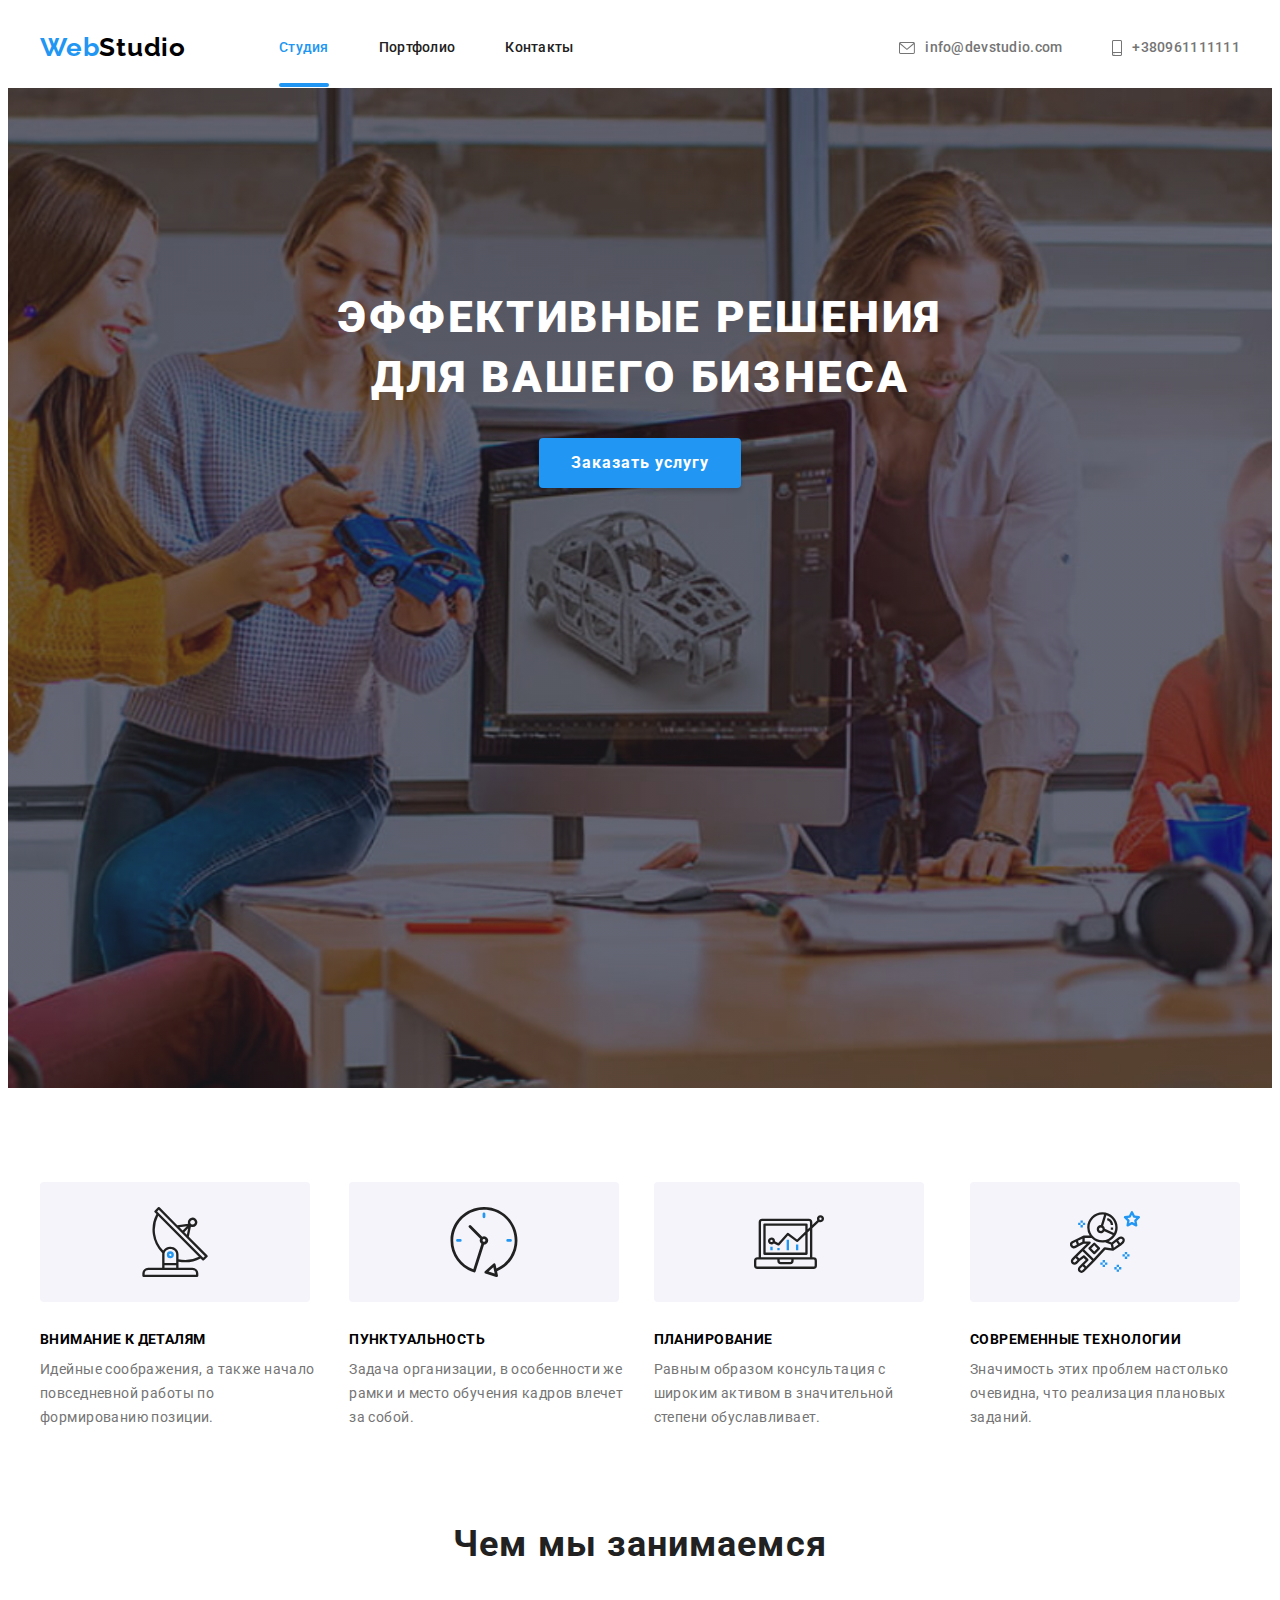
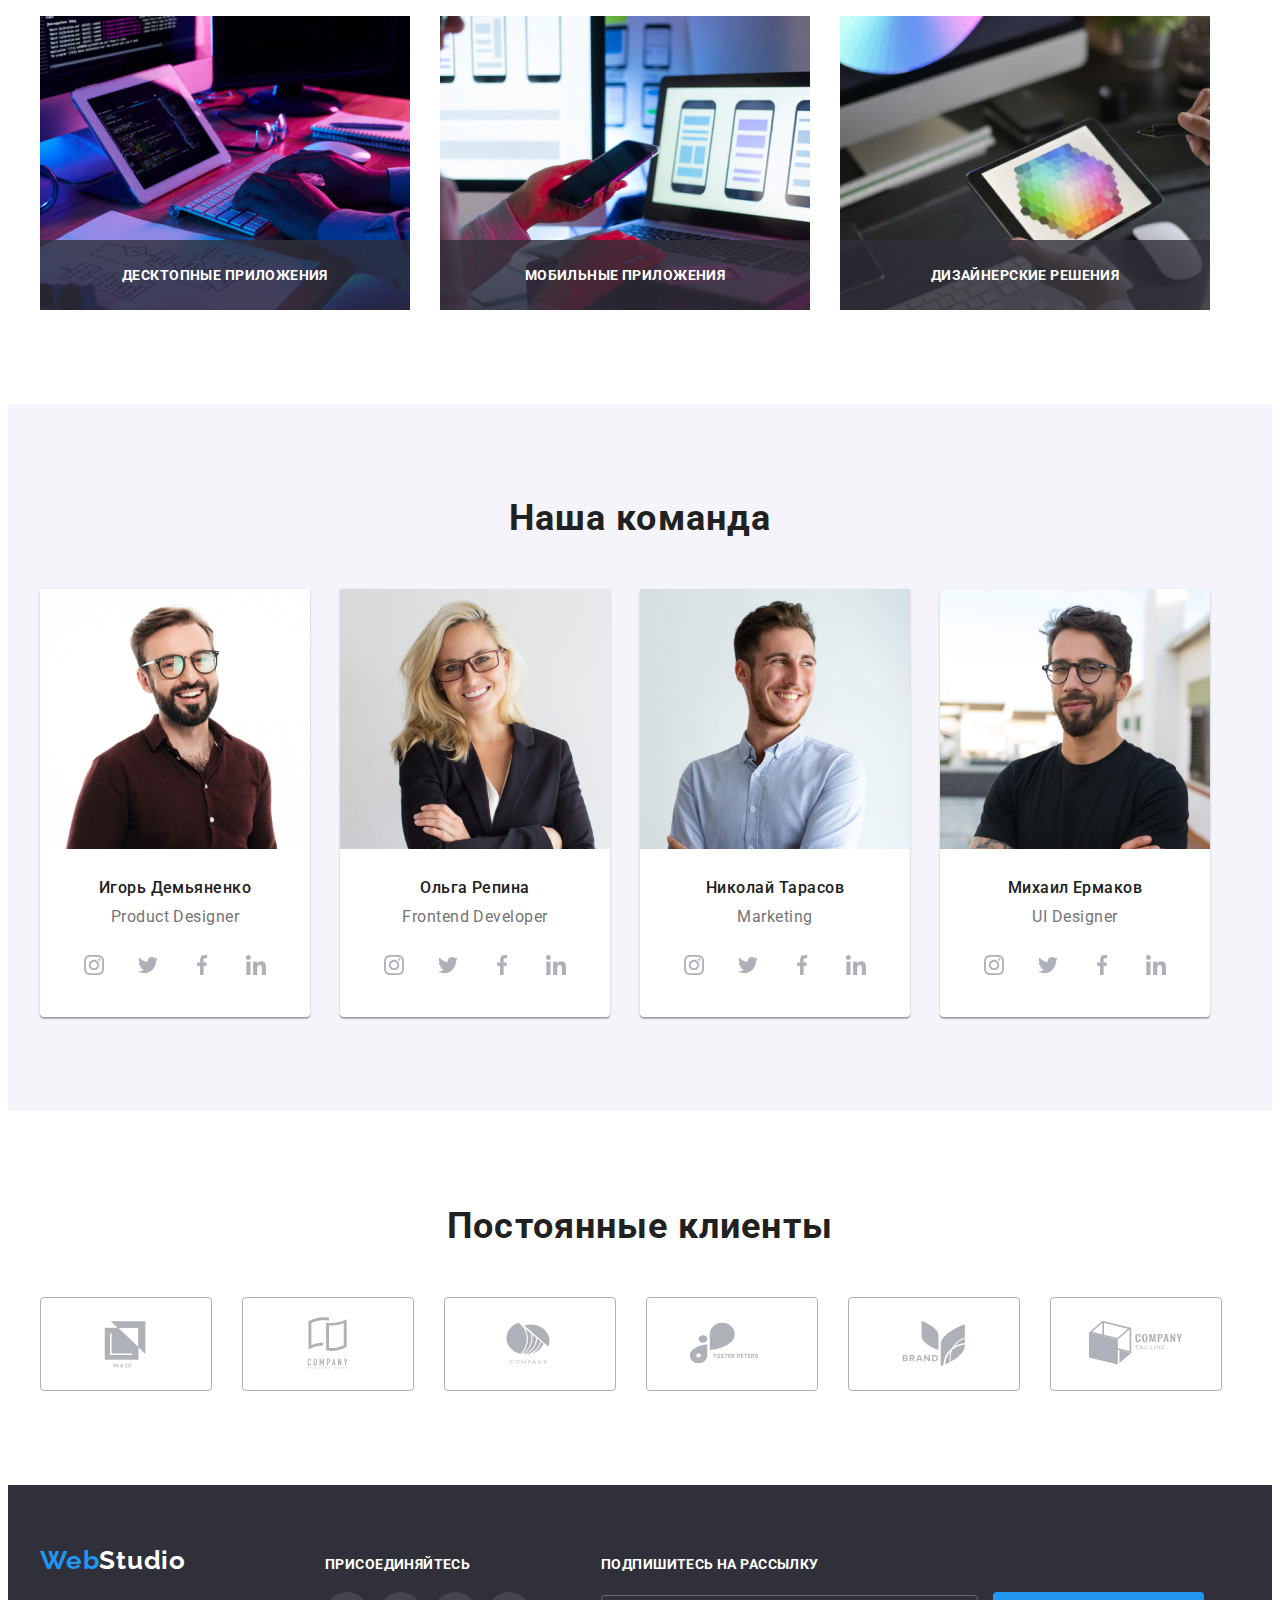
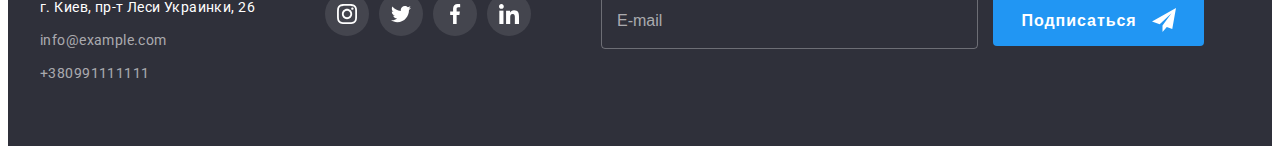
==== index.html @ 3ab35062 "fix" ====
<!DOCTYPE html>
<html lang="en">
<head>
    <meta charset="UTF-8">
    <meta http-equiv="X-UA-Compatible" content="IE=edge">
    <meta name="viewport" content="width=device-width, initial-scale=1.0">
    <title>Студия</title>
    <link rel="stylesheet" href="https://cdnjs.cloudflare.com/ajax/libs/modern-normalize/1.1.0/modern-normalize.min.css"
        integrity="sha512-wpPYUAdjBVSE4KJnH1VR1HeZfpl1ub8YT/NKx4PuQ5NmX2tKuGu6U/JRp5y+Y8XG2tV+wKQpNHVUX03MfMFn9Q=="
        crossorigin="anonymous" referrerpolicy="no-referrer" />
    <!-- Fonts -->
    <link
        href="https://fonts.googleapis.com/css2?family=Oleo+Script&family=Raleway:wght@700&family=Roboto:wght@400;500;700;900&display=swap"
        rel="stylesheet"
        />
    <!-- CSS -->
    <link rel="stylesheet" href="./css/styles.css">
</head>
<body >
   
<!-- main header -->
<header>
<div class="container">
    <nav class="nav-flex">
        <!-- main logo -->
        <a class="studio link" href=""><span class="web link">Web</span>Studio</a>
        <!-- main list -->
    
        <ul class="site-nav list">

            <li class="item">
                <a class="header-link current link" href="./index.html">Студия</a>
            </li>

            <li class="item">
                <a class="header-link link" href="./portfolio.html">Портфолио</a>
            </li>

            <li class="item">
                <a class="header-link link" href="">Контакты</a>
            </li>

        </ul>
        <!-- main gmail and number -->
        <ul class="auth-nav list">

            <li class="item">
                <a class="header-number-link link" href="mailto:info@devstudio.com">
                <svg class="num-email-icon" width="16" height="12">
                    <use href="./image/icons.svg/sprite.svg#icon-envelope"></use>
                </svg> info@devstudio.com</a>
            </li>

            <li class="item">
                <a class="header-number-link link" href="tel:+380961111111">
                <svg class="num-email-icon" width="10" height="16">
                    <use href="./image/icons.svg/sprite.svg#icon-smartphone"></use>
                </svg>+380961111111</a>
            </li>

        </ul>
    </nav>
</div>
</header>

<!-- main -->
<main>
    <!-- HERO -->
<section class="hero">
    <div class="container">
        <h1 class="decision">Эффективные решения для вашего бизнеса</h1>
        <button class="services-button" type="button"data-modal-open>Заказать услугу</button>
        <div class="backdrop is-hidden" data-modal>
            <div class="modal-wrapper">

                <button class="modal-btn" type="button" data-modal-close>
                   <svg class="close-icon" width="11" height="11">
                       <use href="./image/icons.svg/sprite.svg#icon-close"></use>
                   </svg>
                </button>

                <strong class="form-title">Оставьте свои данные, мы вам перезвоним</strong>
                <form class="modal-form">

                    <label class="form-group">
                        <span>Имя</span>
                        <input type="text" name="user-name">
                            <span class="warning"></span>
                            <span class="error"></span>
                        <svg class="form-icon" width="" height="">
                            <use href=""></use>
                        </svg>
                    </label>
                    <label class="form-group">
                        <span>Телефон</span>
                        <input type="number" name="user-phone">
                            <span class="warning"></span>
                            <span class="error"></span>
                        <svg class="form-icon" width="" height="">
                            <use href=""></use>
                        </svg>
                    </label>
                    <label class="form-group">
                        <span>Почта</span>
                        <input type="email" name="user-email">
                            <span class="warning"></span>
                            <span class="error"></span>
                        <svg class="form-icon" width="" height="">
                            <use href=""></use>
                        </svg>
                    </label>
                    
                    <label>
                        <span>Комментарий</span>
                        <textarea class="feedback" name="feedback" placeholder="Введите текст"></textarea>
                    </label>

                    <label class="form-policy-group">
                        <input type="checkbox">
                        <span class="form-policy-desc">Соглашаюсь с рассылкой и принимаю Условия договора</span>
                    </label>

                    <button class="services-button" 
                    type="submit">Отправить</button>
                </form>
            </div>
        </div>
    </div>
</section>
<!-- section work -->
<section class="menu">
    <div class="container">
        <h2 class="visually-hidden">Наши приемущества</h2>
        <ul class="work-exp list">

            <li class="grid-item">
                <a class="exp-link" href="">
                    <svg class="exp-icon" width="70"   height="70">
                        <use href="./image/icons.svg/sprite.svg#icon-antenna"></use>
                    </svg>
                </a>
                <h3 class="h3-Benefits">Внимание к деталям</h3>
                <p class="p-Benefits">Идейные соображения, а также начало повседневной работы по формированию позиции.</p>
            </li>
        
            <li class="grid-item">
                <a class="exp-link" href="">
                    <svg class="exp-icon" width="70"   height="70">
                        <use href="./image/icons.svg/sprite.svg#icon-clock"></use>
                    </svg>
                </a>
                <h3 class="h3-Benefits">Пунктуальность</h3>
                <p class="p-Benefits">Задача организации, в особенности же рамки и место обучения кадров влечет за собой.</p>
            </li>
        
            <li class="grid-item">
                <a class="exp-link" href="">
                    <svg class="exp-icon" width="70"   height="70">
                        <use href="./image/icons.svg/sprite.svg#icon-diagram"></use>
                    </svg>
                </a>
                <h3 class="h3-Benefits">Планирование</h3>
                <p class="p-Benefits">Равным образом консультация с широким активом в значительной степени обуславливает.</p>
            </li>
        
            <li class="grid-item">
                <a class="exp-link" href="">
                    <svg class="exp-icon" width="70"   height="70">
                        <use href="./image/icons.svg/sprite.svg#icon-astronaut"></use>
                    </svg>
                </a>
                <h3 class="h3-Benefits">Современные технологии</h3>
                <p class="p-Benefits">Значимость этих проблем настолько очевидна, что реализация плановых заданий.</p>
            </li>

        </ul>
    </div>
</section>
    <!-- section foto -->
<section class="our-job">
    <div class="container">
        <h2 class="work">Чем мы занимаемся</h2>
        <ul class="our-work list">

            <li class="our-item">
                <img width="370" src="./image/box-1.1.jpg" alt="Програмирование" /> 
                <p class="item">Десктопные приложения</p>
            </li>

            <li class="our-item">
                <img width="370" src="./image/box-2.1.jpg" alt="Общение с клиентами" />
                <p class="item">Мобильные приложения</p>
            </li>

            <li class="our-item">
                <img width="370" src="./image/box-3.1.jpg" alt="Дизайн чево-либо" />
                <p class="item">Дизайнерские решения</p>
            </li>

        </ul>
    </div>
</section>
<!-- section team -->
<section class="team-block">
    <div class="container">
        <h2 class="team">Наша команда</h2>
        <ul class="tema-list list">

            <li class="grid-item item">
                <img class="fototeam" width="270" src="./image/box-4.1.jpg" alt="Игорь Демьяненко" />
                <div class="name-position">
                <h3 class="name-team">Игорь Демьяненко</h3>
                <p class="position">Product Designer</p>
                <ul class="socials list">

                    <li class="socials-item">
                        <a class="socials-link link" href="" target="_blank" 
                        aria-label="Instagram иконка">
                        <svg class="socials-icon" width="20" height="20">
                            <use href="./image/icons.svg/sprite.svg#icon-instagram"></use>
                        </svg>
                        </a>
                    </li>

                    <li class="socials-item">
                        <a class="socials-link link" href="" target="_blank" 
                        aria-label="Twitter иконка">
                        <svg class="socials-icon" width="20" height="20">
                            <use href="./image/icons.svg/sprite.svg#icon-twitter"></use>
                        </svg>
                        </a>
                    </li>

                    <li class="socials-item">
                        <a class="socials-link link" href="" target="_blank" 
                        aria-label="Facebook иконка">
                        <svg class="socials-icon" width="20" height="20">
                            <use href="./image/icons.svg/sprite.svg#icon-facebook"></use>
                        </svg>
                        </a>
                    </li>

                    <li class="socials-item">
                        <a class="socials-link link" href="" target="_blank" 
                        aria-label="Linkedin иконка">
                        <svg class="socials-icon" width="20" height="20">
                            <use href="./image/icons.svg/sprite.svg#icon-linkedin"></use>
                        </svg>
                        </a>
                    </li>
                </ul>
                </div>
            </li>
        
            <li class="grid-item item">
                <img class="fototeam" width="270" src="./image/box-5.1.jpg" alt="Ольга Репина" />
                <div class="name-position">
                <h3 class="name-team">Ольга Репина</h3>
                <p class="position">Frontend Developer</p>
                <ul class="socials list">

                    <li class="socials-item">
                        <a class="socials-link link" href="" target="_blank" 
                        aria-label="Instagram иконка">
                        <svg class="socials-icon" width="20" height="20">
                            <use href="./image/icons.svg/sprite.svg#icon-instagram"></use>
                        </svg>
                        </a>
                    </li>

                    <li class="socials-item">
                        <a class="socials-link link" href="" target="_blank" 
                        aria-label="Twitter иконка">
                        <svg class="socials-icon" width="20" height="20">
                            <use href="./image/icons.svg/sprite.svg#icon-twitter"></use>
                        </svg>
                        </a>
                    </li>

                    <li class="socials-item">
                        <a class="socials-link link" href="" target="_blank" 
                        aria-label="Facebook иконка">
                        <svg class="socials-icon" width="20" height="20">
                            <use href="./image/icons.svg/sprite.svg#icon-facebook"></use>
                        </svg>
                        </a>
                    </li>

                    <li class="socials-item">
                        <a class="socials-link link" href="" target="_blank" 
                        aria-label="Linkedin иконка">
                        <svg class="socials-icon" width="20" height="20">
                            <use href="./image/icons.svg/sprite.svg#icon-linkedin"></use>
                        </svg>
                        </a>
                    </li>
                </ul>
                </div>
            </li>
        
            <li class="grid-item item">
                <img class="fototeam" width="270" src="./image/box-6.1.jpg" alt="Николай Тарасов" />
                <div class="name-position">
                <h3 class="name-team">Николай Тарасов</h3>
                <p class="position">Marketing</p>
                <ul class="socials list">

                    <li class="socials-item">
                        <a class="socials-link link" href="" target="_blank" 
                        aria-label="Instagram иконка">
                        <svg class="socials-icon" width="20" height="20">
                            <use href="./image/icons.svg/sprite.svg#icon-instagram"></use>
                        </svg>
                        </a>
                    </li>

                    <li class="socials-item">
                        <a class="socials-link link" href="" target="_blank" 
                        aria-label="Twitter иконка">
                        <svg class="socials-icon" width="20" height="20">
                            <use href="./image/icons.svg/sprite.svg#icon-twitter"></use>
                        </svg>
                        </a>
                    </li>

                    <li class="socials-item">
                        <a class="socials-link link" href="" target="_blank" 
                        aria-label="Facebook иконка">
                        <svg class="socials-icon" wigth="20" height="20">
                            <use href="./image/icons.svg/sprite.svg#icon-facebook"></use>
                        </svg>
                        </a>
                    </li>

                    <li class="socials-item">
                        <a class="socials-link link" href="" target="_blank" 
                        aria-label="Linkedin иконка">
                        <svg class="socials-icon" wigth="20" height="20">
                            <use href="./image/icons.svg/sprite.svg#icon-linkedin"></use>
                        </svg>
                        </a>
                    </li>
                </ul>
                </div>
            </li>
        
            <li class="grid-item item">
                <img class="fototeam" width="270" src="./image/box-7.1.jpg" alt="Михаил Ермаков" />
                <div class="name-position">
                <h3 class="name-team">Михаил Ермаков</h3>
                <p class="position">UI Designer</p>
                <ul class="socials list">

                    <li class="socials-item">
                        <a class="socials-link link" href="" target="_blank" 
                        aria-label="Instagram иконка">
                        <svg class="socials-icon" width="20" height="20">
                            <use href="./image/icons.svg/sprite.svg#icon-instagram"></use>
                        </svg>
                        </a>
                    </li>

                    <li class="socials-item">
                        <a class="socials-link link" href="" target="_blank" 
                        aria-label="Twitter иконка">
                        <svg class="socials-icon" width="20" height="20">
                            <use href="./image/icons.svg/sprite.svg#icon-twitter"></use>
                        </svg>
                        </a>
                    </li>

                    <li class="socials-item">
                        <a class="socials-link link" href="" target="_blank" 
                        aria-label="Facebook иконка">
                        <svg class="socials-icon" width="20" height="20">
                            <use href="./image/icons.svg/sprite.svg#icon-facebook"></use>
                        </svg>
                        </a>
                    </li>

                    <li class="socials-item">
                        <a class="socials-link link" href="" target="_blank" 
                        aria-label="Linkedin иконка">
                        <svg class="socials-icon" width="20" height="20">
                            <use href="./image/icons.svg/sprite.svg#icon-linkedin"></use>
                        </svg>
                        </a>
                    </li>
                </ul>
                </div>
            </li>
        
        </ul>
    </div>
</section>
<section class="clients-block">
    <div class="container">
        <h2 class="our-clients">Постоянные клиенты</h2>
        <ul class="clients list">

            <li class="clients-item">
                <a class="clients-link" href="">
                    <svg class="clients-icon" width="106" height="60">
                        <use href="./image/icons.svg/sprite.svg#icon-logo-1"></use>
                    </svg>
                </a>
            </li>

            <li class="clients-item">
                <a class="clients-link" href="">
                    <svg class="clients-icon" width="106" height="60">
                        <use href="./image/icons.svg/sprite.svg#icon-logo-2"></use>
                    </svg>
                </a>
            </li>

            <li class="clients-item">
                <a class="clients-link" href="">
                    <svg class="clients-icon" width="106" height="60">
                        <use href="./image/icons.svg/sprite.svg#icon-logo-3"></use>
                    </svg>
                </a>
            </li>
            
            <li class="clients-item">
                <a class="clients-link" href="">
                    <svg class="clients-icon" width="106" height="60">
                        <use href="./image/icons.svg/sprite.svg#icon-logo-4"></use>
                    </svg>
                </a>
            </li>

            <li class="clients-item">
                <a class="clients-link" href="">
                    <svg class="clients-icon" width="106" height="60">
                        <use href="./image/icons.svg/sprite.svg#icon-logo-5"></use>
                    </svg>
                </a>
            </li>

            <li class="clients-item">
                <a class="clients-link" href="">
                    <svg class="clients-icon" width="106" height="60">
                        <use href="./image/icons.svg/sprite.svg#icon-logo-6"></use>
                    </svg>
                </a>
            </li>
        </ul>
    </div>
</section>
</main>

<!-- footer -->
<footer class="footer">
    <section class="container flex">
            <div class="div-item">
                <a class="studio-footer link" href=""><span class="web-footer link">Web</span>Studio</a>
                
                <address class="footer-address">
                
                    <ul class="address-list list">
                
                        <li class="item">
                            <a class="maps link" href="https://goo.gl/maps/gABfswNxDDoZ95Qf6" target="_blank" rel="nofollow">г. Киев,
                                пр-т Леси Украинки, 26</a>
                        </li>
                
                        <li class="item">
                            <a class="footer-number-link link" href="mailto:info@devstudio.com">info@example.com</a>
                        </li>
                
                        <li class="item">
                            <a class="footer-number-link link" href="tel:+380961111111">+380991111111</a>
                        </li>
                    </ul>
                </address>
            </div>
            <div class="div-item">
                <p class="footer-p">присоединяйтесь</p>
                <ul class="join-list list">

                    <li class="join-item">
                        <a class="join-link link" href="" target="_blank" 
                        aria-label="Instagram иконка">
                        <svg class="join-icon" width="20" height="20">
                            <use href="./image/icons.svg/sprite.svg#icon-instagram"></use>
                        </svg>
                        </a>
                    </li>

                    <li class="join-item">
                        <a class="join-link link" href="" target="_blank" 
                        aria-label="Twitter иконка">
                        <svg class="join-icon" width="20" height="20">
                            <use href="./image/icons.svg/sprite.svg#icon-twitter"></use>
                        </svg>
                        </a>
                    </li>

                    <li class="join-item">
                        <a class="join-link link" href="" target="_blank" 
                        aria-label="Facebook иконка">
                        <svg class="join-icon" width="20" height="20">
                            <use href="./image/icons.svg/sprite.svg#icon-facebook"></use>
                        </svg>
                        </a>
                    </li>

                    <li class="join-item">
                        <a class="join-link link" href="" target="_blank" 
                        aria-label="Linkedin иконка">
                        <svg class="join-icon" width="20" height="20">
                            <use href="./image/icons.svg/sprite.svg#icon-linkedin"></use>
                        </svg>
                        </a>
                    </li>
                    
                </ul>
            </div>
            <div class="div-item">
                <p class="footer-p">Подпишитесь на рассылку</p>
                <div class="form-send-div">
                    <form class="form-send" name="form-send" autocomplete="on">

                        <label class="label-email">
                            <input class="input-email" type="email" name="email" placeholder="E-mail" />
                        </label>

                        <button class="submit-button" type="submit">Подписаться 
                            <svg class="send-icon" width="24" height="24">
                                <use href="./image/icons.svg/sprite.svg#icon-send"></use>
                            </svg>
                        </button>

                    </form>
                </div>  
            </div>
    </section>
</footer>
<script src="./js/modal.js"></script>
</body>
</html>
---- css/styles.css ----
:root{
 --primary-text-color:  #212121;
 --title-text-color:  #757575;
 --accent-color:  #2196F3;
 --button-color:  #F5F4FA;
 --blackcolor: #000000;
 --whitecolor: #ffffff;
 --2Acolor: #2F303A;
 --clients-logo: #AFB1B8;

 --items: 1;
 --indent: 30px;
}
body{
    font-family: 'Roboto', sans-serif;
    color: var(--blackcolor);
    background-color: var(--whitecolor);
    font-size: 14px;
    letter-spacing: 0.03em;
}
address {
    font-style: normal;
}
h1,
h2,
h3,
h4,
h5,
h6,
p {
    margin: 0;
}
img {
    display: block;
    max-width: 100%;
    height: auto;
}
/* ***************** */
.container {
    width: 1200px;
    padding-left: 15px;
    padding-right: 15px;
    margin-right: auto;
    margin-left: auto;
}
.list{
    list-style: none;
    padding-left: 0;
    margin: 0;
}
.link{
    text-decoration: none;
}
.visually-hidden {
    position: absolute;
    width: 1px;
    height: 1px;
    margin: -1px;
    border: 0;
    padding: 0;
    white-space: nowrap;
    clip-path: inset(100%);
    clip: rect(0 0 0 0);
    overflow: hidden;
}
/* -----------------------------portfolio-header------------------------------ */
.portfolio-header{
    border: 1px solid #ECECEC
}
/* ------------------------------------------------------index main------------------------------------------------- */
.web {
    padding-top: 24px;
    padding-bottom: 25px;
    font-family: 'Raleway';
    font-style: normal;
    font-weight: 700;
    font-size: 26px;
    line-height: 1.19;
    letter-spacing: 0.03em;
    color: var(--accent-color);
}
.studio{
    padding-top: 24px;
    padding-bottom: 25px;
    font-family: 'Raleway';
    font-style: normal;
    font-weight: 700;
    font-size: 26px;
    line-height: 1.19;
    letter-spacing: 0.03em;
    color: var(--blackcolor);
}
/* all nav */
.nav-flex{
    display: flex;
    align-items: center;
}
/* ----------site nav---------- */
.site-nav {
    display: flex;
    margin-left: 93px;
    font-weight: 500;
    font-size: 14px;
    line-height: 1.14;
    letter-spacing: 0.02em;
}
.site-nav .item+.item {
    margin-left: 50px;
}
.header-link{
    padding-top: 32px;
    padding-bottom: 32px;
    position: relative;
    color: var(--primary-text-color);

    transition: color 250ms cubic-bezier(0.4, 0, 0.2, 1);
}
.header-link:hover,
.header-link:focus{
    color: var(--accent-color);
}
.header-link.current{
    color: var(--accent-color);
}

.header-link.current::after {
    position: absolute;
    bottom: 0;
    left: 0;

    content: "";
    display: block;
    width: 100%;
    height: 4px;
    background-color: var(--accent-color);
    border-radius: 2px;
}



/* --------auth nav--------- */
.auth-nav{
    display: flex;
    margin-left: auto;
    align-items: center;
}
.auth-nav .item+.item {
    margin-left: 50px;
}
.header-number-link{
    display: flex;
    align-items: center;
    padding-top: 32px;
    padding-bottom: 32px;
    font-weight: 500;
    font-size: 14px;
    line-height: 1.14;
    letter-spacing: 0.02em;    
    color: var(--title-text-color);
    transition: color 250ms cubic-bezier(0.4, 0, 0.2, 1);
}
.header-number-link:hover,
.header-number-link:focus{
    color: var(--accent-color);
}
.num-email-icon{
    margin-right: 10px;
    fill: currentColor;
}
/* ------------------------------------------------------HERO------------------------------------------- */
.hero{
    max-width: 1600px;
    height: 600px;
    margin-left: auto;
    margin-right: auto;
    background-color: var(--2Acolor);
    background-image: linear-gradient(to right,rgba(47, 48, 58, 0.4),rgba(47, 48, 58, 0.4)), url(../image/Img-hero.jpg);
    background-repeat: no-repeat;
    background-position: center;
    background-size: cover;
    padding-top: 200px;
    padding-bottom: 200px;
    text-align: center;
}
.decision {
    width: 696px;
    text-align: center;
    font-weight: 900;
    font-size: 44px;
    line-height: 1.36;
    letter-spacing: 0.06em;
    text-transform: uppercase;
    color: var(--whitecolor);
    margin: 0 auto;
}
.services-button {
    display: inline-block;

    font-family: 'Roboto', sans-serif;
    background-color: var(--accent-color);
    font-weight: 700;
    font-size: 16px;
    line-height: 1.87;
    letter-spacing: 0.06em;
    color: var(--whitecolor);

    margin-top: 30px;
    padding: 10px 32px;
    border: none;
    box-shadow: 0px 4px 4px rgba(0, 0, 0, 0.15);
    border-radius: 4px;
    transition: background-color 250ms cubic-bezier(0.4, 0, 0.2, 1);
}

.services-button:hover,
.services-button:focus {
    background-color: #188CE8;
    color: var(--whitecolor);
}

.backdrop{
    position: fixed;
    top: 0;
    left: 0;
    width: 100%;
    height: 100%;
    background-color: rgba(0, 0, 0, 0.2);
    z-index: 10;
    
    transition: opacity 400ms, visibility 400ms;
}
.backdrop.is-hidden{
    opacity: 0;
    visibility: hidden;
    pointer-events: none;
}
.modal-wrapper{
    position: absolute;
    top: 50%;
    left: 50%;
    transform: translate(-50%, -50%);
    width: 528px;
    
    background-color: var(--whitecolor);
    box-shadow: 0px 1px 3px rgba(0, 0, 0, 0.12), 0px 1px 1px rgba(0, 0, 0, 0.14), 0px 2px 1px rgba(0, 0, 0, 0.2);
    border-radius: 4px;
    transition: transform 300ms, ease-in-out 300ms, opacity 300ms ease-in-out 300ms;
}
.backdrop.is-hidden .modal-wrapper{
    transform: translate(-50%, -50%) scale(.4);
    opacity: 0;
}
.backdrop .modal-wrapper{
    transform: translate(-50%, -50%) scale(1);
    opacity: 1;
}
.modal-btn{
    position: absolute;
    top: 10px;
    right: 10px;

    display: flex;
    align-items: center;
    justify-content: center;
    width: 30px;
    height: 30px;
    padding: 0;

    border: 1px solid rgba(0, 0, 0, 0.1);
    border-radius: 50%;
    background-color: transparent;

    cursor: pointer;
}
.modal-btn:hover .close-icon{
    fill: var(--accent-color);
}
/* --------------------modal form------------------- */

/* ----------section work---------- */
.menu{
    padding: 94px 0;
}
.work-exp{
    display: flex;
    gap: var(--indent);
}
.exp-link{
    display: flex;
    align-items: center;
    justify-content: center;
    margin-bottom: 30px;

    width: 270px;
    height: 120px;

    background-color: var(--button-color);
    border-radius: 4px;
}

.h3-Benefits {
    font-weight: 700;
    font-size: 14px;
    line-height: 1.14;
    letter-spacing: 0.03em;
    text-transform: uppercase;
    margin-bottom: 10px;
}
.p-Benefits {
    font-size: 14px;
    line-height: 1.71;
    letter-spacing: 0.03em;
    color: var(--title-text-color);
}
/* -----------our-job-------------- */
.our-job{
    padding-bottom: 94px;
}
.our-item{
    position: relative;
}
.our-item .item{
    display: flex;
    align-items: center;
    justify-content: center;
    position: absolute;
    width: 100%;
    height: 70px;
    bottom: 0;
    left: 0;

    font-weight: 700;
    line-height: 16px;
    text-align: center;
    text-transform: uppercase;

    color: var(--whitecolor);
    background-color: rgba(47, 48, 58, 0.8);
}
.work {
    font-size: 36px;
    line-height: 1.16;
    letter-spacing: 0.03em;
    color: var(--primary-text-color);
    margin-bottom: 50px;
    text-align: center;
}
.our-work{
    display: flex;
    gap: var(--indent);
}
.button-menu-p{
    margin-bottom: 34px;
}
/* ----------------team block------------------ */
.team-block {
    background-color: var(--button-color);
    padding: 94px 0;
}
.team{
    margin-bottom: 50px;
    font-size: 36px;
    text-align: center;
    line-height: 1.16;
    letter-spacing: 0.03em;
    color: var(--primary-text-color);
}

.tema-list{
    display: flex;
    gap: var(--indent);
}
.tema-list .item{
    background-color: var(--whitecolor);
    box-shadow: 0px 1px 3px rgba(0, 0, 0, 0.12), 0px 1px 1px rgba(0, 0, 0, 0.14), 0px 2px 1px rgba(0, 0, 0, 0.2);
    border-radius: 0px 0px 4px 4px;
}
.name-position{
    padding-top: 30px;
    padding-bottom: 30px;
}
.name-team{
    margin-bottom: 10px;
    text-align: center;
    font-weight: 500;
    font-size: 16px;
    line-height: 1.18;
    letter-spacing: 0.03em;   
    color: var(--primary-text-color);
}
.position{
    margin-bottom: 16px;
    text-align: center;
    font-size: 16px;
    line-height: 1.18;
    letter-spacing: 0.03em;
    color: var(--title-text-color);
}
/* --------------------icon clients-------------- */
.socials{
    display: flex;
    justify-content: center;
    gap: 10px;
}
.socials-link{
    display: flex;
    justify-content: center;
    align-items: center;
    width: 44px;
    height: 44px;
    background-color: var(--whitecolor);
    border-radius: 50%;
    transition: background-color 250ms cubic-bezier(0.4, 0, 0.2, 1);
}
.socials-link:hover,
.socials-link:focus{
    background-color: var(--accent-color);
}
.socials-icon{
    fill: var(--clients-logo);
    transition: fill 250ms cubic-bezier(0.4, 0, 0.2, 1);
}
.socials-link:hover .socials-icon,
.socials-link:focus .socials-icon{
    fill: var(--whitecolor);
}
/* -----------clients block------------ */
.clients-block{
    padding: 94px 0;
}
.our-clients{
    margin-bottom: 50px;
    font-style: normal;
    font-weight: 700;
    font-size: 36px;
    text-align: center;
    letter-spacing: 0.03em;
    color: var(--primary-text-color);
}
/* -------logo-clients-------- */
.clients{
    display: flex;
    gap: var(--indent);
}
.clients-link{
    display: flex;
    align-items: center;
    justify-content: center;

    width: 170px;
    height: 92px;

    border: 1px solid var(--clients-logo);
    border-radius: 4px;

    transition: border-color 250ms cubic-bezier(0.4, 0, 0.2, 1);
}
.clients-link:hover,
.clients-link:focus{
    border-color: var(--accent-color);
}
.clients-icon{
    fill: var(--clients-logo);
    transition: fill 250ms cubic-bezier(0.4, 0, 0.2, 1);
}
.clients-link:hover .clients-icon,
.clients-link:focus .clients-icon{
    fill: var(--accent-color);
}
/* -----------footer---------- */

.web-footer {
    font-family: 'Raleway';
    font-style: normal;
    font-weight: 700;
    font-size: 26px;
    line-height: 1.19;
    letter-spacing: 0.03em;
    color: var(--accent-color);
}
.studio-footer {
    font-family: 'Raleway';
    font-style: normal;
    font-weight: 700;
    font-size: 26px;
    line-height: 1,
        19;
    letter-spacing: 0.03em;
    color: var(--whitecolor);
}
.footer-address{
    margin-top: 20px;
}
.address-list .item{
    margin-bottom: 9px;
}
.address-list .item:last-child{
    margin-bottom: 0;
}
.maps{
    font-weight: 400;
    font-size: 14px;
    line-height: 1.71;
    letter-spacing: 0.03em;
    color: var(--whitecolor);
    transition: color 250ms cubic-bezier(0.4, 0, 0.2, 1);
}
.maps:hover,
.maps:focus{
    color: var(--accent-color);
}
.footer-number-link {
    font-weight: 400;
    font-size: 14px;
    line-height: 1.71;
    letter-spacing: 0.03em;
    color: rgba(255, 255, 255, 0.6);
    transition: color 250ms cubic-bezier(0.4, 0, 0.2, 1);
}
.footer-number-link:hover,
.footer-number-link:focus {
    color: var(--accent-color);
}
.footer {
    padding: 60px 0;
    background-color: var(--2Acolor);
}
/* --------footer join--------- */
.flex{
    display: flex;
    align-items: baseline;

}
.flex .div-item{
    margin-right: 70px;
}
.flex .div-item:last-child{
    margin-right: 0px;
}
.footer-p{
    font-weight: 700;
    line-height: 16px;
    letter-spacing: 0.03em;
    text-transform: uppercase;
    margin-bottom: 20px;

    color: var(--whitecolor);
}
.join-list{
    display: flex;
    justify-content: center;
    gap: 10px;
}
.join-link{
    display: flex;
    justify-content: center;
    align-items: center;
    width: 44px;
    height: 44px;
    background-color: rgba(255, 255, 255, 0.1);;
    border-radius: 50%;
    transition: background-color 250ms cubic-bezier(0.4, 0, 0.2, 1);
}
.join-link:hover,
.join-link:focus{
    background-color: var(--accent-color);
}
.join-icon{
    fill: var(--whitecolor);
    transition: fill 250ms cubic-bezier(0.4, 0, 0.2, 1)
}
.join-link:hover .socials-icon,
.join-link:focus .socials-icon{
    fill: var(--whitecolor);
}
/* ----------------label email--------------- */
.form-send-div{
    display: flex;
    align-items: center;
    justify-content: center;
}
.input-email{   
    width: 358px;
    height: 50px;

    padding-left: 15px;
    background-color: transparent;
    color: rgba(255, 255, 255, 0.6);
    border: 1px solid rgba(255, 255, 255, 0.3);
    border-radius: 4px;
}
.input-email::placeholder{
    font-weight: 400;
    font-size: 16px;
    line-height: 20px;

    color: rgba(255, 255, 255, 0.6);
}
.submit-button{
    background-color: var(--accent-color);
    font-weight: 700;
    font-size: 16px;
    line-height: 30px;
    letter-spacing: 0.06em;
    color: var(--whitecolor);

    padding: 10px 28px;
    margin-left: 12px;
    border: none;
    border-radius: 4px;

}
.send-icon{
    transform: translateY(25%);
    margin-left: 10px;
    fill: var(--whitecolor);
}
/* ----------------------portfolio-------------- */

/* button--------------- */
.padding-section{
    padding-top: 94px;
    padding-bottom: 94px;
}
.button-section{
    margin-bottom: 50px;
}
.button-section .list{
    display: flex;
    justify-content: center;
}
.button-section .item{
    margin-right: 8px;
}
.button-section .item:last-child{
    margin-right: 0px;
}

.filter-button {
    cursor: pointer;
    padding: 6px 22px;
    font-family: 'Roboto', sans-serif;
    font-weight: 500;
    font-size: 16px;
    line-height: 1.62;
    letter-spacing: 0.03em;
    background-color: var(--button-color);
    color: var(--primary-text-color);
    border: none;
    border-radius: 5px;

    transition: color 250ms cubic-bezier(0.4, 0, 0.2, 1),
    box-shadow 250ms cubic-bezier(0.4, 0, 0.2, 1),background-color 250ms cubic-bezier(0.4, 0, 0.2, 1);
}

.filter-button:hover,
.filter-button:focus {
    background-color: var(--accent-color);
    color: var(--whitecolor);
    box-shadow: 0px 3px 1px rgba(0, 0, 0, 0.1), 
    0px 1px 2px rgba(0, 0, 0, 0.08), 
    0px 2px 2px rgba(0, 0, 0, 0.12);
}
/* --------job-list---------- */
.job-list{
    display: flex;
    flex-wrap: wrap;
    gap: var(--indent);
}

.job-item{
    width: 370px;
}

.grid-item{
    flex-basis: calc((100% - var(--indent) * var(--items) - 1) / var(--items));
}

.job-sites{
    padding: 20px 24px;
    border: 1px solid #EEEEEE;
    border-top: none;
   
}
.job{
    margin-bottom: 4px;
    font-weight: 700;
    font-size: 18px;
    line-height: 2;
    letter-spacing: 0.06em;   
    color: var(--primary-text-color);
}  
 .sites{
    font-size: 16px;
    line-height: 1.87;
    letter-spacing: 0.03em;
    color: var(--title-text-color);
 }
 .shadow-hover{
    display: block;
    transition: box-shadow 250ms cubic-bezier(0.4, 0, 0.2, 1);
}
.shadow-hover:hover,
.shadow-hover:focus{
    box-shadow: 0px 1px 1px rgba(0, 0, 0, 0.12), 
    0px 4px 4px rgba(0, 0, 0, 0.06), 
    1px 4px 6px rgba(0, 0, 0, 0.16);
}
.foto-job{
    position: relative;
    overflow: hidden;
}
.shadow-hover:hover .paragraf,
.shadow-hover:focus .paragraf{
    transform: translateY(0);
}
.paragraf{
    content: "";
    display: block;
    position: absolute;

    width: 100%;
    height: 100%;
    bottom: 0;
    left: 0;
    padding: 63px 24px;
    background-color: rgba(33, 150, 243, 0.9);

    transform: translateY(100%);
    transition: transform 250ms cubic-bezier(0.4, 0, 0.2, 1);
}
.paragraf .item{
    font-style: normal;
    font-weight: 400;
    font-size: 18px;
    line-height: 28px;
    color: var(--whitecolor);
}
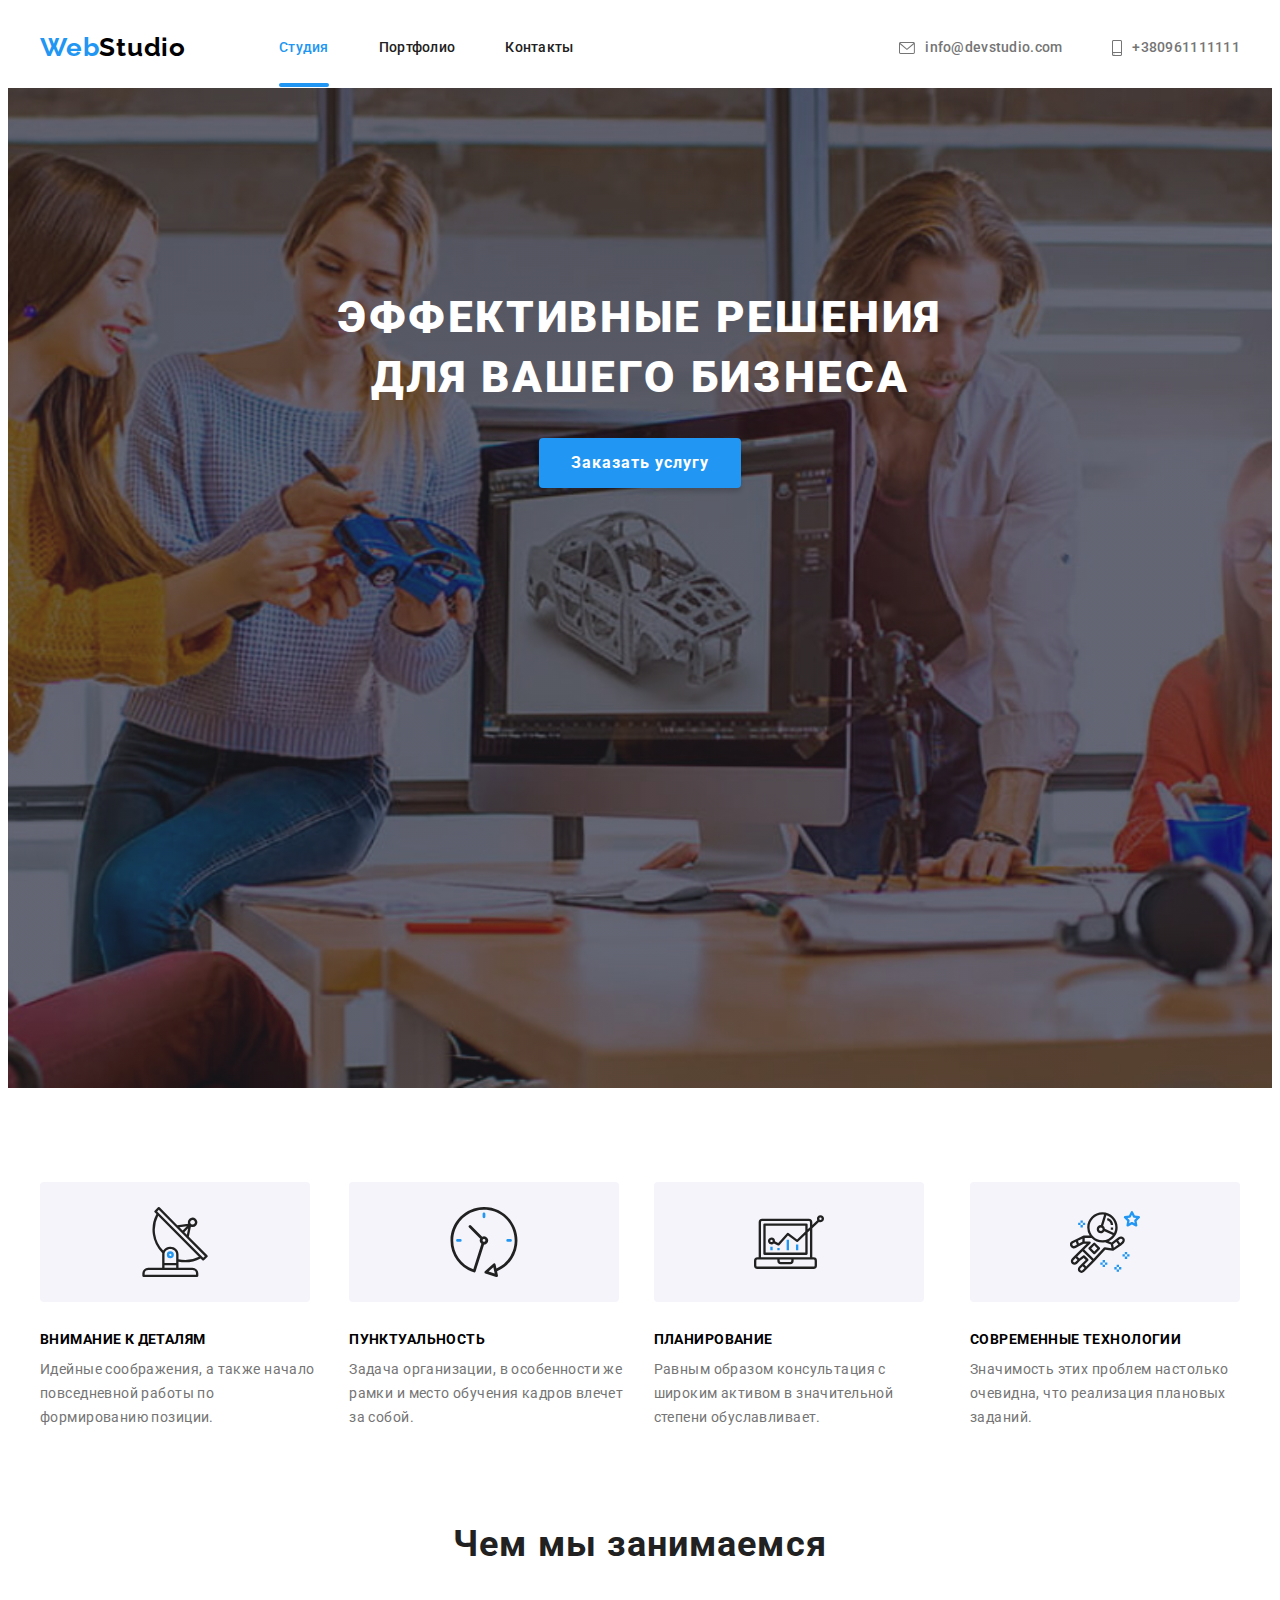
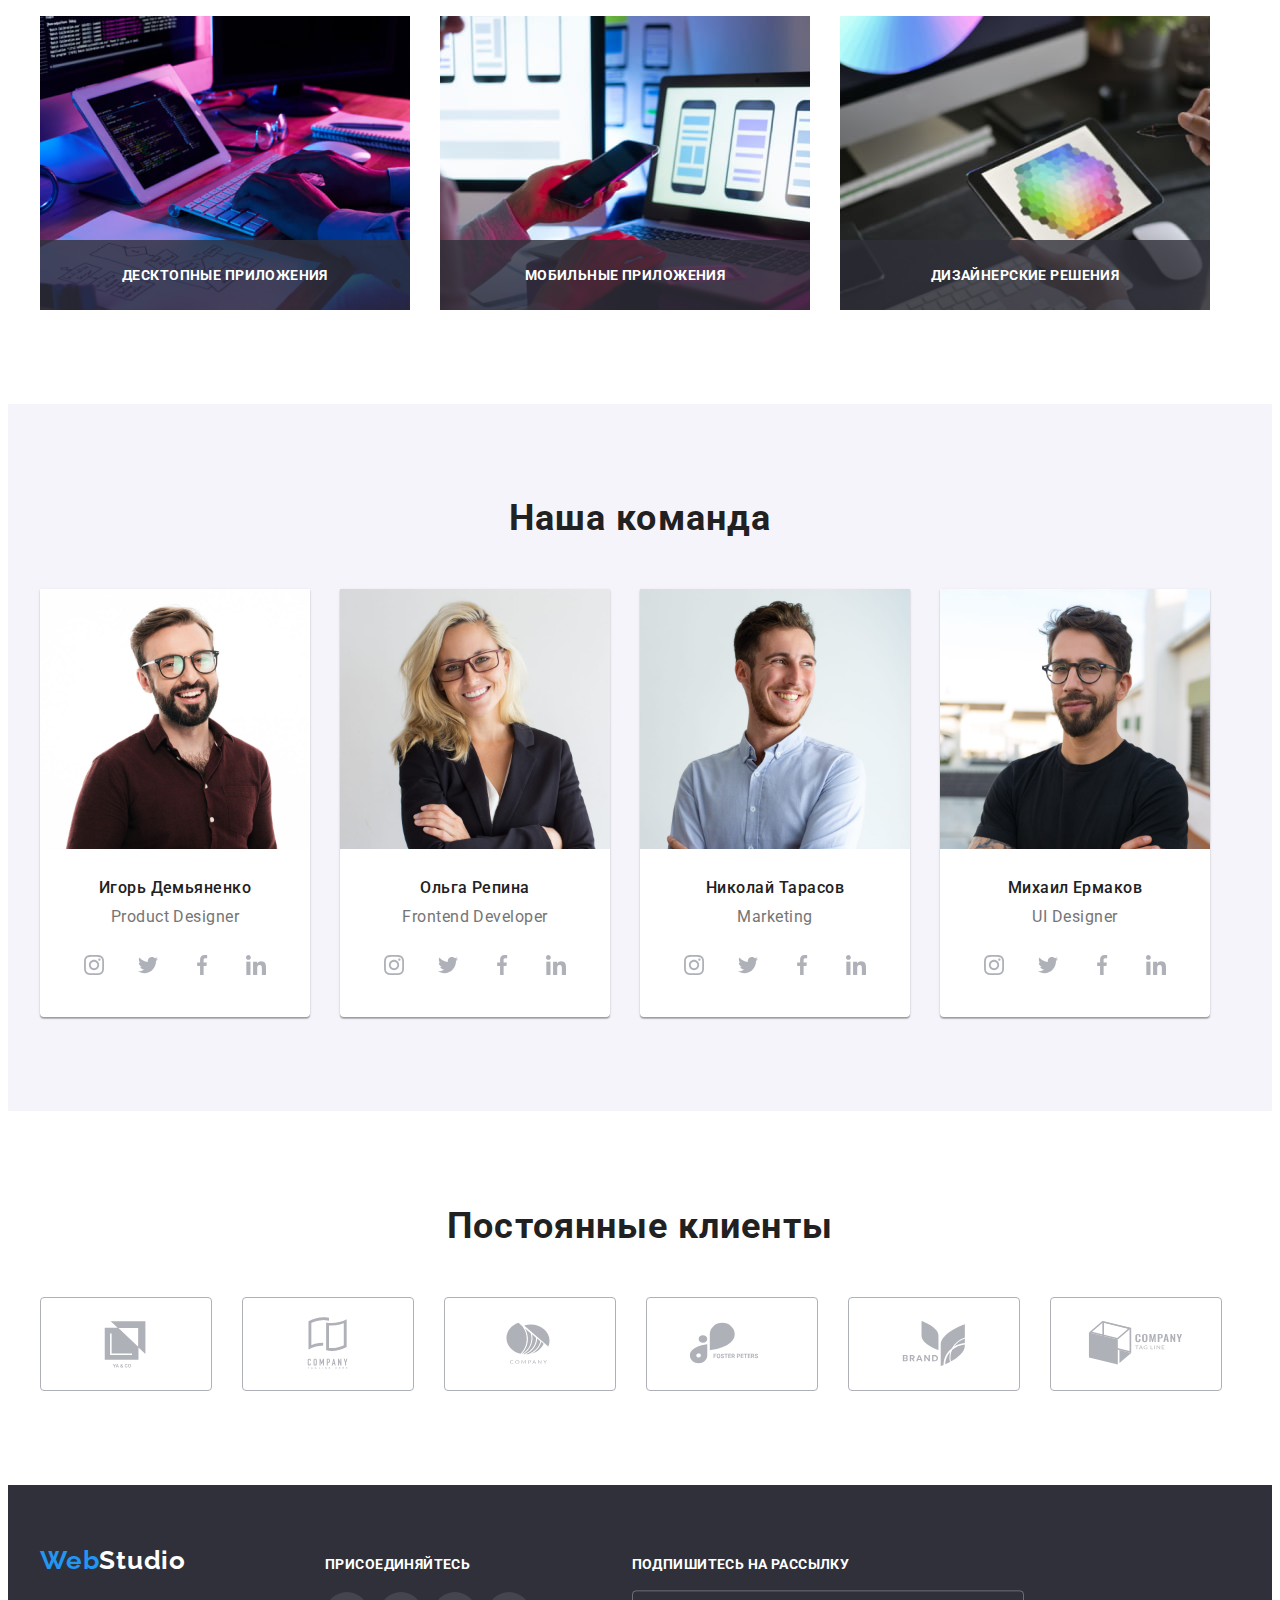
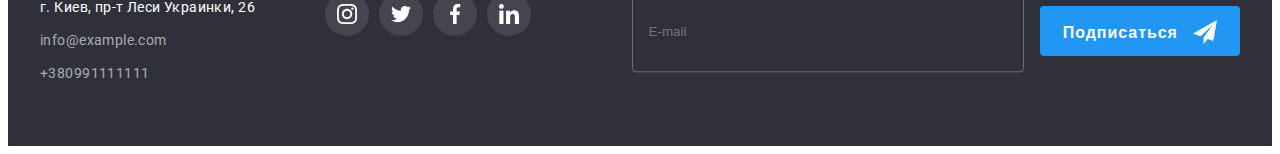
==== commit d037ed05: "fix" ====
--- a/index.html
+++ b/index.html
@@ -83,44 +83,43 @@
                 <form class="modal-form">
 
                     <label class="form-group">
-                        <span>Имя</span>
-                        <input type="text" name="user-name">
-                            <span class="warning"></span>
-                            <span class="error"></span>
-                        <svg class="form-icon" width="" height="">
-                            <use href=""></use>
+                        <span class="form-modal-label">Имя</span>
+                        <input class="form-modal-input" type="text" name="user-name">
+                        <svg class="form-icon" width="18" height="18">
+                            <use href="./image/icons.svg/sprite.svg#icon-person"></use>
                         </svg>
                     </label>
                     <label class="form-group">
-                        <span>Телефон</span>
-                        <input type="number" name="user-phone">
-                            <span class="warning"></span>
-                            <span class="error"></span>
-                        <svg class="form-icon" width="" height="">
-                            <use href=""></use>
+                        <span class="form-modal-label">Телефон</span>
+                        <input class="form-modal-input" type="number" name="user-phone">
+                        <svg class="form-icon" width="18" height="18">
+                            <use href="./image/icons.svg/sprite.svg#icon-phone-blank"></use>
                         </svg>
                     </label>
                     <label class="form-group">
-                        <span>Почта</span>
-                        <input type="email" name="user-email">
-                            <span class="warning"></span>
-                            <span class="error"></span>
-                        <svg class="form-icon" width="" height="">
-                            <use href=""></use>
+                        <span class="form-modal-label">Почта</span>
+                        <input class="form-modal-input" type="email" name="user-email">
+                        <svg class="form-icon" width="18" height="18">
+                            <use href="./image/icons.svg/sprite.svg#icon-email-blank"></use>
                         </svg>
                     </label>
                     
                     <label>
-                        <span>Комментарий</span>
+                        <span class="form-modal-label">Комментарий</span>
                         <textarea class="feedback" name="feedback" placeholder="Введите текст"></textarea>
                     </label>
 
                     <label class="form-policy-group">
-                        <input type="checkbox">
-                        <span class="form-policy-desc">Соглашаюсь с рассылкой и принимаю Условия договора</span>
+                        <input class="checkbox visually-hidden" type="checkbox">
+                        <span class="custom-checkbox">
+                            <svg class="custom-checkbox-icon" width="20" height="20">
+                                <use href="./image/icons.svg/sprite.svg#icon-checkbox"></use>
+                            </svg>
+                        </span>
+                        <span class="form-policy-desc">Соглашаюсь с рассылкой и принимаю<span class="form-policy-window">Условия договора</span></span>
                     </label>
 
-                    <button class="services-button" 
+                    <button class="form-button" 
                     type="submit">Отправить</button>
                 </form>
             </div>
@@ -517,7 +516,7 @@
                     
                 </ul>
             </div>
-            <div class="div-item">
+            <div class="div-item-send">
                 <p class="footer-p">Подпишитесь на рассылку</p>
                 <div class="form-send-div">
                     <form class="form-send" name="form-send" autocomplete="on">
--- a/css/styles.css
+++ b/css/styles.css
@@ -195,6 +195,7 @@
 }
 .services-button {
     display: inline-block;
+    cursor: pointer;
 
     font-family: 'Roboto', sans-serif;
     background-color: var(--accent-color);
@@ -240,6 +241,7 @@
     left: 50%;
     transform: translate(-50%, -50%);
     width: 528px;
+    padding: 40px;
     
     background-color: var(--whitecolor);
     box-shadow: 0px 1px 3px rgba(0, 0, 0, 0.12), 0px 1px 1px rgba(0, 0, 0, 0.14), 0px 2px 1px rgba(0, 0, 0, 0.2);
@@ -276,7 +278,129 @@
     fill: var(--accent-color);
 }
 /* --------------------modal form------------------- */
-
+ .form-title{
+    display: block;
+    font-weight: 700;
+    font-size: 20px;
+    line-height: 23px;
+    margin-bottom: 12px ;
+
+    color: var(--primary-text-color);
+ }
+ .form-modal-label{
+    display: block;
+    font-weight: 400;
+    font-size: 12px;
+    line-height: 14px;   
+    letter-spacing: 0.01em;
+    text-align: left;
+    margin-bottom: 4px;
+    
+    color: var(--title-text-color);
+ }
+ .form-modal-input{
+    width: 100%;
+    padding: 12px 42px;
+    border: 1px solid rgba(33, 33, 33, 0.2);
+    border-radius: 4px;
+    outline: transparent;
+    color: var(--primary-text-color);
+ }
+ .form-modal-input:checked + .form-icon{
+    color: var(--accent-color);
+ }
+ .form-group{
+    position: relative;
+ }
+ .form-icon{
+    position: absolute;
+    bottom: 12px;
+    left: 12px;
+
+    fill: var(--primary-text-color);
+ }
+ .form-group,
+ .form-policy-group{
+    display: block;
+    margin-bottom: 30px;
+ }
+ /* ------------------feedback-------------------- */
+ .feedback{
+    width: 100%;
+    height: 120px;
+    padding: 12px 16px;
+    outline: transparent;
+    resize: none;
+    border: 1px solid rgba(33, 33, 33, 0.2);
+    border-radius: 4px;
+    margin-bottom: 20px;
+ }
+
+ /* ---------------------checkbox-------------------- */
+ .form-policy-group{
+    display: flex;
+    align-items: center;
+ }
+ .custom-checkbox{
+    width: 16px;
+    height: 15px;
+    margin-right: 8px;
+    display:flex;
+    align-items: center;
+    justify-content: center;
+
+    border-radius: 2px;
+    outline: 2px solid var(--primary-text-color);
+    outline-offset: -2px;
+ }
+ .checkbox:checked + .custom-checkbox-icon{
+    background-color: var(--accent-color) ;
+ }
+ .custom-checkbox-icon{
+    opacity: 0;
+
+    transition: opacity 250ms cubic-bezier(0.4, 0, 0.2, 1);
+ }
+
+ .checkbox:checked+.custom-checkbox-icon .custom-checkbox-icon{
+    opacity: 1;
+ }
+ .form-policy-desc{
+    font-weight: 400;
+    font-size: 14px;
+    line-height: 24px;
+
+    color: var(--title-text-color);
+ }
+ .form-policy-window{
+    margin-left: 3px;
+    font-weight: 400;
+    font-size: 14px;
+    line-height: 24px;
+    text-decoration-line: underline;
+
+    color: var(--accent-color);
+ }
+ /* --------------------form button------------------ */
+ .form-button{
+    background-color: var(--accent-color);
+    font-weight: 700;
+    font-size: 16px;
+    line-height: 1.87;
+    letter-spacing: 0.06em;
+    color: var(--whitecolor);
+
+    padding: 10px 32px;
+    border: none;
+    box-shadow: 0px 4px 4px rgba(0, 0, 0, 0.15);
+    border-radius: 4px;
+    transition: background-color 250ms cubic-bezier(0.4, 0, 0.2, 1);
+ }
+ .form-button:hover,
+ .form-button:focus {
+    background-color: #188CE8;
+    color: var(--whitecolor);
+}
 /* ----------section work---------- */
 .menu{
     padding: 94px 0;
@@ -574,29 +698,36 @@
     fill: var(--whitecolor);
 }
 /* ----------------label email--------------- */
-.form-send-div{
-    display: flex;
-    align-items: center;
-    justify-content: center;
+
+.div-item-send{
+    margin-left: auto;
 }
 .input-email{   
+    transform: translateY(-2%);
     width: 358px;
     height: 50px;
 
-    padding-left: 15px;
+    padding: 15px 16px;
     background-color: transparent;
     color: rgba(255, 255, 255, 0.6);
     border: 1px solid rgba(255, 255, 255, 0.3);
     border-radius: 4px;
 }
-.input-email::placeholder{
+.label-email{
+    width: ;
     font-weight: 400;
     font-size: 16px;
     line-height: 20px;
+    align-items: center;
+    justify-content: center;
 
     color: rgba(255, 255, 255, 0.6);
 }
-.submit-button{
+.submit-button{   
+    width: 200px;
+    height: 50px;
+    padding: 0;
+    cursor: pointer;
     background-color: var(--accent-color);
     font-weight: 700;
     font-size: 16px;
@@ -604,13 +735,12 @@
     letter-spacing: 0.06em;
     color: var(--whitecolor);
 
-    padding: 10px 28px;
     margin-left: 12px;
     border: none;
     border-radius: 4px;
-
 }
 .send-icon{
+    
     transform: translateY(25%);
     margin-left: 10px;
     fill: var(--whitecolor);
